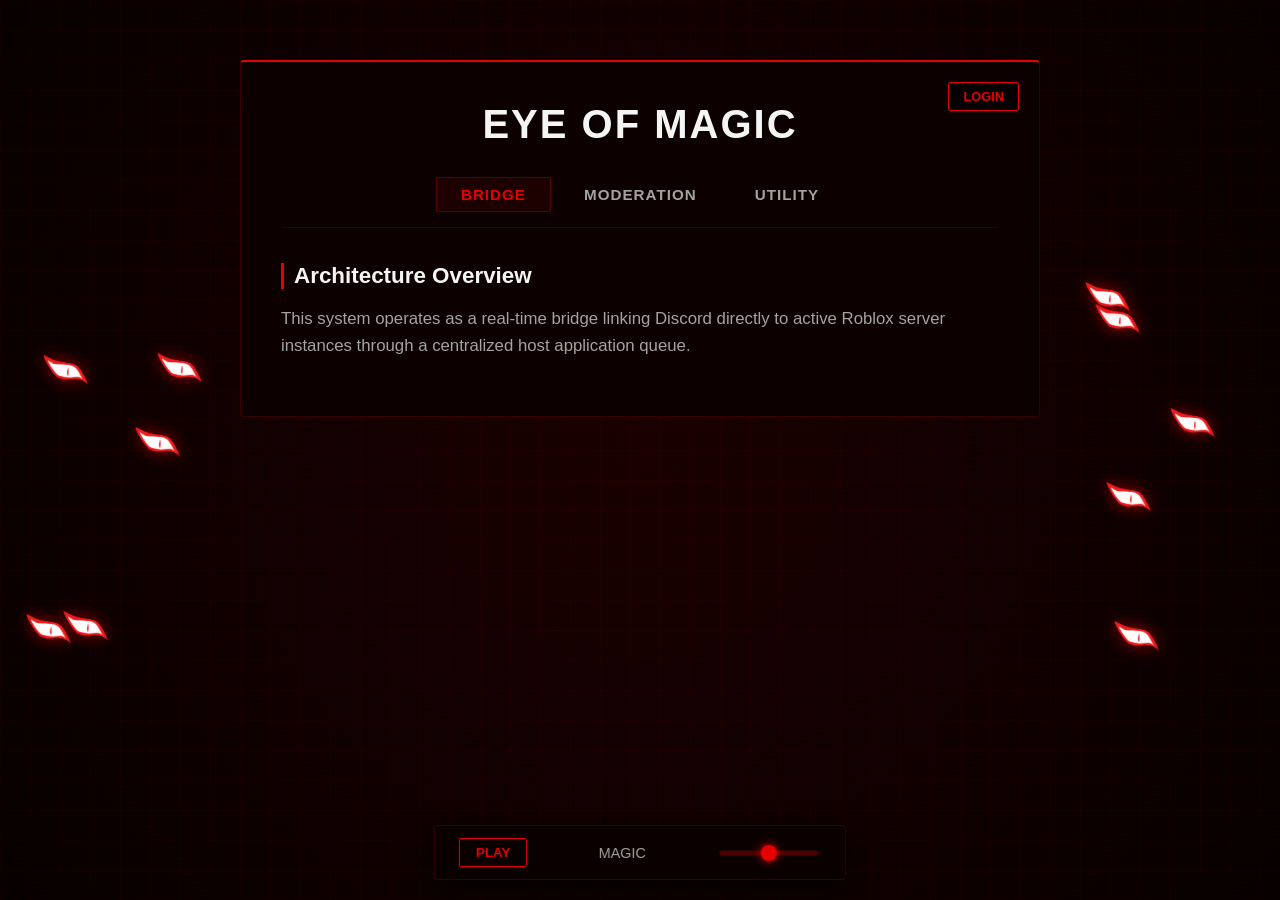
==== index.html @ ae8d73c9 "Update index.html" ====
<!DOCTYPE html>
<html lang="en">
<head>
<meta charset="UTF-8">
<meta name="viewport" content="width=device-width, initial-scale=1.0, maximum-scale=1.0, user-scalable=no">
<title>Eye of MAGIC Docs</title>
<style>
:root {
    --bg-dark: #070000;
    --bg-mid: #1a0000;
    --bg-light: #2d0000;
    --accent-main: #e60000;
    --accent-glow: rgba(230, 0, 0, 0.4);
    --text-main: #f5f5f5;
    --text-dim: #a3a3a3;
}

body {
    margin: 0;
    font-family: 'Segoe UI', Roboto, Helvetica, Arial, sans-serif;
    background: radial-gradient(circle at center, var(--bg-mid) 0%, var(--bg-dark) 100%);
    color: var(--text-main);
    display: flex;
    flex-direction: column;
    align-items: center;
    min-height: 100vh;
    padding: 60px 20px 150px 20px; 
    box-sizing: border-box;
    overflow-x: hidden;
    cursor: url('cursor.png'), auto;
}

body::before {
    content: '';
    position: fixed;
    top: 0; left: 0; width: 100vw; height: 100vh;
    background-image: linear-gradient(rgba(255, 0, 0, 0.03) 1px, transparent 1px),
                      linear-gradient(90deg, rgba(255, 0, 0, 0.03) 1px, transparent 1px);
    background-size: 30px 30px;
    z-index: -2;
    pointer-events: none;
}

@keyframes scanlines {
    0% { transform: translateY(-100%); }
    100% { transform: translateY(100%); }
}

body::after {
    content: '';
    position: fixed;
    top: 0; left: 0; width: 100vw; height: 100vh;
    background: linear-gradient(to bottom, transparent 50%, rgba(230, 0, 0, 0.02) 51%);
    background-size: 100% 4px;
    z-index: -1;
    pointer-events: none;
    animation: scanlines 10s linear infinite;
    opacity: 0.6;
}

#eye-container {
    position: fixed;
    top: 0; left: 0; width: 100vw; height: 100vh;
    z-index: -1; pointer-events: none;
}

.eye-img {
    position: absolute;
    width: 45px; height: auto;
    transform-origin: center center;
    filter: drop-shadow(0 0 8px rgba(230, 0, 0, 0.6));
    transition: filter 0.3s ease;
}

#visualizer {
    position: fixed;
    bottom: 0; left: 0;
    width: 100vw; height: 150px;
    z-index: 500; pointer-events: none;
    opacity: 0.75; display: block;
}

@keyframes floatAndPulse {
    0% { transform: translateY(0px); box-shadow: 0 20px 40px rgba(0, 0, 0, 0.8), 0 0 15px rgba(230, 0, 0, 0.1); }
    50% { transform: translateY(-8px); box-shadow: 0 25px 50px rgba(0, 0, 0, 0.9), 0 0 35px rgba(230, 0, 0, 0.3); }
    100% { transform: translateY(0px); box-shadow: 0 20px 40px rgba(0, 0, 0, 0.8), 0 0 15px rgba(230, 0, 0, 0.1); }
}

.wrapper {
    position: relative;
    background: rgba(12, 0, 0, 0.85);
    backdrop-filter: blur(12px);
    border: 1px solid rgba(230, 0, 0, 0.2);
    border-top: 2px solid var(--accent-main);
    padding: 40px;
    border-radius: 4px;
    max-width: 800px;
    width: 100%;
    box-sizing: border-box;
    animation: floatAndPulse 6s ease-in-out infinite;
    z-index: 10;
}

/* Discord Login Button */
#login-btn {
    position: absolute;
    top: 20px; right: 20px;
    background: rgba(0, 0, 0, 0.6);
    border: 1px solid var(--accent-main);
    color: var(--accent-main);
    padding: 6px 14px;
    font-size: 0.8em;
    font-weight: 700;
    text-transform: uppercase;
    cursor: url('hover.png'), pointer;
    border-radius: 2px;
    transition: all 0.2s ease;
    z-index: 50;
}
#login-btn:hover {
    background: var(--accent-main);
    color: #000;
}
#login-btn.logged-in:hover {
    background: #ff3333; /* Slightly lighter red to indicate logout */
    border-color: #ff3333;
    content: "Logout";
}

@keyframes textGlow {
    0% { text-shadow: 0 0 10px rgba(230,0,0,0.2); }
    50% { text-shadow: 0 0 25px rgba(230,0,0,0.6); }
    100% { text-shadow: 0 0 10px rgba(230,0,0,0.2); }
}

h1 {
    text-align: center; margin-top: 0; font-size: 2.5em;
    font-weight: 800; letter-spacing: 2px;
    color: var(--text-main); text-transform: uppercase;
    margin-bottom: 30px; animation: textGlow 3s infinite;
}

.tabs {
    display: flex; gap: 8px; justify-content: center;
    margin-bottom: 35px; border-bottom: 1px solid rgba(230, 0, 0, 0.2);
    padding-bottom: 15px; flex-wrap: wrap;
}

.tab-btn {
    background: transparent; border: 1px solid transparent;
    color: var(--text-dim); padding: 8px 24px;
    font-size: 0.95em; font-weight: 600;
    cursor: url('hover.png'), pointer; border-radius: 2px;
    transition: all 0.3s cubic-bezier(0.4, 0, 0.2, 1);
    text-transform: uppercase; letter-spacing: 1px;
}

.tab-btn:hover { color: var(--text-main); background: rgba(230, 0, 0, 0.05); }
.tab-btn.active { color: var(--accent-main); border: 1px solid rgba(230, 0, 0, 0.3); background: rgba(230, 0, 0, 0.08); }
#console-tab-btn { display: none; } /* Hidden by default until authenticated */

.content-pane { display: none; }
.content-pane.active { display: block; animation: paneFadeIn 0.3s ease; }

@keyframes paneFadeIn {
    from { opacity: 0; transform: translateY(10px); }
    to { opacity: 1; transform: translateY(0); }
}

h2 {
    font-size: 1.4em; font-weight: 600; color: var(--text-main);
    margin-top: 0; margin-bottom: 15px;
    border-left: 3px solid var(--accent-main); padding-left: 10px;
}

p, ul { line-height: 1.6; color: var(--text-dim); font-size: 1.05em; }

/* Rebuilt Command Animations */
@keyframes slideRight {
    from { opacity: 0; transform: translateX(-20px); }
    to { opacity: 1; transform: translateX(0); }
}

.cmd-block {
    background: rgba(0, 0, 0, 0.6);
    border: 1px solid rgba(255, 255, 255, 0.05);
    border-left: 2px solid var(--accent-main);
    padding: 14px 18px; border-radius: 2px;
    margin: 25px 0 10px 0;
    font-family: 'Consolas', 'Courier New', monospace;
    font-size: 1.05em; color: var(--text-main);
    box-shadow: inset 0 0 20px rgba(0,0,0,0.5);
    overflow-x: auto;
}

.content-pane.active .cmd-block {
    animation: slideRight 0.4s ease backwards; 
}
.content-pane.active .cmd-block:nth-of-type(1) { animation-delay: 0.05s; }
.content-pane.active .cmd-block:nth-of-type(2) { animation-delay: 0.15s; }
.content-pane.active .cmd-block:nth-of-type(3) { animation-delay: 0.25s; }
.content-pane.active .cmd-block:nth-of-type(4) { animation-delay: 0.35s; }
.content-pane.active .cmd-block:nth-of-type(5) { animation-delay: 0.45s; }
.content-pane.active .cmd-block:nth-of-type(6) { animation-delay: 0.55s; }

.player-bar {
    position: fixed; bottom: 20px; left: 50%;
    transform: translateX(-50%);
    background: rgba(10, 0, 0, 0.9); backdrop-filter: blur(10px);
    border: 1px solid rgba(230, 0, 0, 0.2);
    padding: 12px 24px; border-radius: 4px;
    display: flex; align-items: center; gap: 20px;
    box-shadow: 0 10px 30px rgba(0,0,0,0.8);
    z-index: 1000; width: max-content; max-width: 95%;
}

.player-btn {
    background: transparent; border: 1px solid var(--accent-main);
    color: var(--accent-main); padding: 6px 16px; border-radius: 2px;
    cursor: url('hover.png'), pointer; font-weight: 600;
    text-transform: uppercase; transition: all 0.2s;
}

.player-btn:hover { background: var(--accent-main); color: #000; }

.track-info { 
    font-size: 0.9em; color: var(--text-dim); min-width: 150px; 
    text-align: center; white-space: nowrap; overflow: hidden; text-overflow: ellipsis;
}

/* Rebuilt Slider Mechanics */
input[type=range] { 
    -webkit-appearance: none; width: 100px; background: transparent; cursor: url('hover.png'), pointer; 
}
input[type=range]:focus { outline: none; }
input[type=range]::-webkit-slider-runnable-track { 
    width: 100%; height: 6px; background: rgba(230, 0, 0, 0.3); border-radius: 3px; 
    border: 1px solid rgba(0,0,0,0.5);
}
input[type=range]::-webkit-slider-thumb { 
    height: 16px; width: 16px; background: var(--accent-main); 
    -webkit-appearance: none; margin-top: -6px; border-radius: 50%;
    box-shadow: 0 0 10px var(--accent-main);
}
input[type=range]::-moz-range-track {
    width: 100%; height: 6px; background: rgba(230, 0, 0, 0.3); border-radius: 3px;
}
input[type=range]::-moz-range-thumb {
    height: 16px; width: 16px; background: var(--accent-main);
    border: none; border-radius: 50%; box-shadow: 0 0 10px var(--accent-main);
}

.toast {
    position: fixed; top: 20px; right: -400px; background: rgba(15, 0, 0, 0.95);
    border: 1px solid var(--accent-main); color: var(--text-main);
    padding: 16px 24px; border-radius: 2px;
    box-shadow: 0 10px 25px rgba(0,0,0,0.8);
    transition: right 0.5s cubic-bezier(0.2, 0.8, 0.2, 1);
    z-index: 2000; border-left: 4px solid var(--accent-main);
}
.toast.show { right: 20px; }
#toast-title { font-weight: 700; text-transform: uppercase; font-size: 0.85em; color: var(--accent-main); }
.toast-sub { font-size: 0.9em; margin-top: 6px; color: var(--text-dim); }

@media (max-width: 768px) {
    body { padding: 30px 15px 160px 15px; }
    .wrapper { padding: 40px 15px 25px 15px; } 
    h1 { font-size: 2em; margin-top: 20px; }
    .tabs { gap: 4px; }
    .tab-btn { padding: 8px 12px; font-size: 0.85em; flex-grow: 1; text-align: center; }
    
    .player-bar {
        width: 95%; padding: 12px 15px; gap: 12px; justify-content: space-between;
    }
    .track-info { min-width: 0; flex-grow: 1; }
    input[type=range] { width: 70px; }
    
    .toast {
        right: auto; left: 50%; transform: translateX(-50%);
        top: -150px; width: 90%; max-width: 350px;
        transition: top 0.5s cubic-bezier(0.2, 0.8, 0.2, 1);
    }
    .toast.show { right: auto; top: 20px; }
}
</style>
</head>
<body>

<div id="eye-container"></div>
<canvas id="visualizer"></canvas>

<div class="toast" id="music-toast"><div id="toast-title"></div><div class="toast-sub" id="toast-desc"></div></div>

<div class="wrapper">
    <button id="login-btn" onclick="initiateDiscordLogin()">Login</button>
    
    <h1>Eye of MAGIC</h1>
    <div class="tabs">
        <button class="tab-btn active" onclick="switchTab('bridge')">Bridge</button>
        <button class="tab-btn" onclick="switchTab('moderation')">Moderation</button>
        <button class="tab-btn" onclick="switchTab('utility')">Utility</button>
        <button class="tab-btn" id="console-tab-btn" onclick="switchTab('console')">Console</button>
    </div>

    <div class="content-pane active" id="bridge">
        <h2>Architecture Overview</h2>
        <p>This system operates as a real-time bridge linking Discord directly to active Roblox server instances through a centralized host application queue.</p>
    </div>

    <div class="content-pane" id="moderation">
        <h2>Moderation Directives</h2>
        <div class="cmd-block">mg.ban &lt;username&gt; [reason]</div>
        <p>Issues a persistent universe ban.</p>
        <div class="cmd-block">mg.kick &lt;username&gt; [reason]</div>
        <p>Forcefully terminates the user's connection.</p>
        <div class="cmd-block">mg.unban &lt;username&gt;</div>
        <p>Purges the target user from the global blacklist.</p>
        <div class="cmd-block">mg.flag &lt;username&gt; [reason]</div>
        <p>Applies an administrative warning tag.</p>
    </div>

    <div class="content-pane" id="utility">
        <h2>System Utilities</h2>
        <div class="cmd-block">mg.clear [amount]</div>
        <p>Purges channel message logs using automated recreation.</p>
        <div class="cmd-block">mg.help</div>
        <p>Retrieves the localized command reference index.</p>
    </div>

    <div class="content-pane" id="console">
        <h2>Host Terminal Directives</h2>
        <p>These commands are strictly for the local host terminal.</p>
        <div class="cmd-block">stop</div>
        <p>Initiates a safe shutdown sequence.</p>
        <div class="cmd-block">st</div>
        <p>Outputs the valid presence status codes.</p>
        <div class="cmd-block">status &lt;type&gt; &lt;message&gt;</div>
        <p>Modifies the rich presence activity string.</p>
    </div>
</div>

<div class="player-bar">
    <button class="player-btn" id="play-btn" onclick="toggleMusic()">Play</button>
    <div class="track-info" id="track-display">MAGIC</div>
    <input type="range" id="vol-slider" min="0" max="1" step="0.01" value="0.5">
</div>

<audio id="bg-audio" loop></audio>

<script>
// --- CORE CONFIGURATION ---
const track = { source: "audio/MAGIC.mp3", title: "MAGIC", credit: "Written and sang by Ado" };

// Replace this with your actual Application Client ID from the Discord Developer Portal
const DISCORD_CLIENT_ID = "1520223263501062195"; 


// --- GLOBAL VARIABLES ---
const audioEl = document.getElementById("bg-audio");
const playBtn = document.getElementById("play-btn");
const toastEl = document.getElementById("music-toast");
const toastTitle = document.getElementById("toast-title");
const toastDesc = document.getElementById("toast-desc");
const volSlider = document.getElementById("vol-slider");

let hasStarted = false;
let isStarting = false;
let targetVolume = 0.5;
let fadeInterval = null;
audioEl.src = track.source;
audioEl.volume = 0; 


// --- DISCORD OAUTH2 & PERSISTENCE LOGIC ---
function initiateDiscordLogin() {
    if (DISCORD_CLIENT_ID === "YOUR_CLIENT_ID_HERE") {
        showToast("Setup Required");
        toastDesc.textContent = "You must enter your Client ID in the script first.";
        return;
    }
    const currentUrl = window.location.href.split('#')[0];
    const authUrl = `https://discord.com/oauth2/authorize?client_id=${DISCORD_CLIENT_ID}&response_type=token&redirect_uri=${encodeURIComponent(currentUrl)}&scope=identify`;
    window.location.href = authUrl;
}

function logoutDiscord() {
    localStorage.removeItem('discord_access_token');
    window.location.reload();
}

function verifyDiscordLogin() {
    const fragment = new URLSearchParams(window.location.hash.slice(1));
    let accessToken = fragment.get('access_token');
    
    if (accessToken) {
        // Save the new token into browser memory and clean the URL
        localStorage.setItem('discord_access_token', accessToken);
        window.history.replaceState({}, document.title, window.location.pathname);
    } else {
        // Try to pull a saved token from previous sessions
        accessToken = localStorage.getItem('discord_access_token');
    }
    
    if (accessToken) {
        fetch('https://discord.com/api/users/@me', {
            headers: { Authorization: `Bearer ${accessToken}` }
        })
        .then(res => {
            if (!res.ok) throw new Error("Token expired");
            return res.json();
        })
        .then(user => {
            const loginBtn = document.getElementById('login-btn');
            loginBtn.textContent = `User: ${user.username}`;
            loginBtn.classList.add('logged-in');
            
            // Re-assign the button click to log the user out instead
            loginBtn.onclick = logoutDiscord; 
            
            // SECURITY CHECK: 
            if (user.id === '1328528571039223860') {
                document.getElementById('console-tab-btn').style.display = 'inline-block';
                showToast("Authentication Success");
                toastDesc.textContent = "Host privileges granted. Console unlocked.";
            } else {
                showToast("Access Denied");
                toastDesc.textContent = "You do not have host privileges.";
            }
        }).catch(err => {
            console.error("Authentication failed:", err);
            localStorage.removeItem('discord_access_token'); // Clear the dead token
        });
    }
}
window.addEventListener('load', verifyDiscordLogin);


// --- AUDIO VISUALIZER LOGIC ---
let audioCtx = null;
let analyser = null;
let sourceNode = null;
const canvas = document.getElementById('visualizer');
const canvasCtx = canvas.getContext('2d');

function resizeCanvas() {
    canvas.width = window.innerWidth;
    canvas.height = 150;
}
window.addEventListener('resize', resizeCanvas);
resizeCanvas(); 

function initVisualizer() {
    if (audioCtx) return; 
    audioCtx = new (window.AudioContext || window.webkitAudioContext)();
    analyser = audioCtx.createAnalyser();
    
    sourceNode = audioCtx.createMediaElementSource(audioEl);
    sourceNode.connect(analyser);
    analyser.connect(audioCtx.destination);
    
    analyser.fftSize = 256;
    const bufferLength = analyser.frequencyBinCount;
    const dataArray = new Uint8Array(bufferLength);

    function draw() {
        requestAnimationFrame(draw);
        analyser.getByteFrequencyData(dataArray);
        canvasCtx.clearRect(0, 0, canvas.width, canvas.height);

        const barWidth = (canvas.width / bufferLength);
        let barHeight;
        let x = 0;

        for (let i = 0; i < bufferLength; i++) {
            barHeight = dataArray[i] * 0.6;
            canvasCtx.fillStyle = `rgba(230, 0, 0, ${(barHeight / 100)})`;
            canvasCtx.fillRect(x, canvas.height - barHeight, barWidth - 1, barHeight);
            x += barWidth;
        }
    }
    draw();
}


// --- FADE MECHANICS & AUDIO CONTROLS ---
function fadeAudio(targetVol, duration) {
    return new Promise(resolve => {
        clearInterval(fadeInterval);
        const startVol = audioEl.volume;
        const change = targetVol - startVol;
        const steps = 30; 
        const stepTime = duration / steps;
        let currentStep = 0;

        if (change === 0) return resolve();

        fadeInterval = setInterval(() => {
            currentStep++;
            let newVol = startVol + (change * (currentStep / steps));
            if(newVol > 1) newVol = 1;
            if(newVol < 0) newVol = 0;
            audioEl.volume = newVol;

            if (currentStep >= steps) {
                clearInterval(fadeInterval);
                audioEl.volume = targetVol;
                resolve();
            }
        }, stepTime);
    });
}

function showToast(status) {
    toastTitle.textContent = status;
    toastDesc.textContent = track.title + " - " + track.credit;
    toastEl.classList.add("show");
    setTimeout(() => toastEl.classList.remove("show"), 4500);
}

function startMusic() {
    if (hasStarted || isStarting) return;
    isStarting = true;
    
    initVisualizer(); 
    
    if (audioCtx && audioCtx.state === 'suspended') {
        audioCtx.resume();
    }
    
    audioEl.volume = 0; // Ensure it starts silent for a clean fade in
    audioEl.play().then(() => {
        hasStarted = true;
        isStarting = false;
        playBtn.textContent = "Pause";
        fadeAudio(targetVolume, 1000); 
        showToast("Audio Target Acquired");
    }).catch(err => {
        console.warn("Autoplay still blocked by browser:", err);
        isStarting = false;
    });
}

// Global interaction listeners to bypass autoplay blocks
['click', 'keydown', 'scroll', 'mousemove', 'touchstart'].forEach(evt => document.addEventListener(evt, startMusic, { once: true }));

function toggleMusic() {
    if (!hasStarted) {
        startMusic();
        return;
    }
    if (audioEl.paused) {
        audioEl.play();
        playBtn.textContent = "Pause";
        fadeAudio(targetVolume, 500); 
        showToast("Audio Playback Resumed");
    } else {
        playBtn.textContent = "Play";
        fadeAudio(0, 500).then(() => {
            audioEl.pause();
            showToast("Audio Playback Paused");
        });
    }
}

volSlider.addEventListener('input', (e) => {
    targetVolume = parseFloat(e.target.value);
    if (!audioEl.paused && hasStarted) {
        audioEl.volume = targetVolume;
    }
});


// --- DYNAMIC EYE LOGIC ---
const eyeContainer = document.getElementById('eye-container');
const eyesPerSide = 5;
const eyes = [];

function spawnEyes() {
    eyeContainer.innerHTML = '';
    eyes.length = 0;
    const screenWidth = window.innerWidth;
    const screenHeight = window.innerHeight;
    
    if (screenWidth < 900) {
        for (let i = 0; i < 6; i++) {
            createEye(Math.random() * (screenWidth - 50), screenHeight);
        }
    } else {
        const wrapperWidth = 840; 
        let leftZoneMax = (screenWidth / 2) - (wrapperWidth / 2) - 60;
        if (leftZoneMax < 40) leftZoneMax = 40; 
        let rightZoneMin = (screenWidth / 2) + (wrapperWidth / 2) + 20;
        if (rightZoneMin > screenWidth - 60) rightZoneMin = screenWidth - 60;

        for (let i = 0; i < eyesPerSide; i++) {
            createEye(20 + Math.random() * (leftZoneMax - 20), screenHeight);
        }
        for (let i = 0; i < eyesPerSide; i++) {
            createEye(rightZoneMin + Math.random() * ((screenWidth - 60) - rightZoneMin), screenHeight);
        }
    }
}

function createEye(xPos, screenHeight) {
    const eye = document.createElement('img');
    eye.src = 'eye.png';
    eye.className = 'eye-img';
    const yPos = 40 + Math.random() * (screenHeight - 100);
    eye.style.left = `${xPos}px`;
    eye.style.top = `${yPos}px`;
    eyeContainer.appendChild(eye);
    eyes.push(eye);
}

spawnEyes();
window.addEventListener('resize', spawnEyes);

document.addEventListener('mousemove', (e) => updateEyeRotation(e.clientX, e.clientY));
document.addEventListener('touchmove', (e) => updateEyeRotation(e.touches[0].clientX, e.touches[0].clientY), { passive: true });

function updateEyeRotation(targetX, targetY) {
    eyes.forEach(eye => {
        const rect = eye.getBoundingClientRect();
        const eyeCenterX = rect.left + (rect.width / 2);
        const eyeCenterY = rect.top + (rect.height / 2);
        const rad = Math.atan2(targetY - eyeCenterY, targetX - eyeCenterX);
        const deg = rad * (180 / Math.PI);
        eye.style.transform = `rotate(${deg}deg)`;
    });
}

function switchTab(tabId) {
    document.querySelectorAll(".tab-btn").forEach(b => b.classList.remove("active"));
    document.querySelectorAll(".content-pane").forEach(p => p.classList.remove("active"));
    event.target.classList.add("active");
    document.getElementById(tabId).classList.add("active");
}
</script>
</body>
</html>
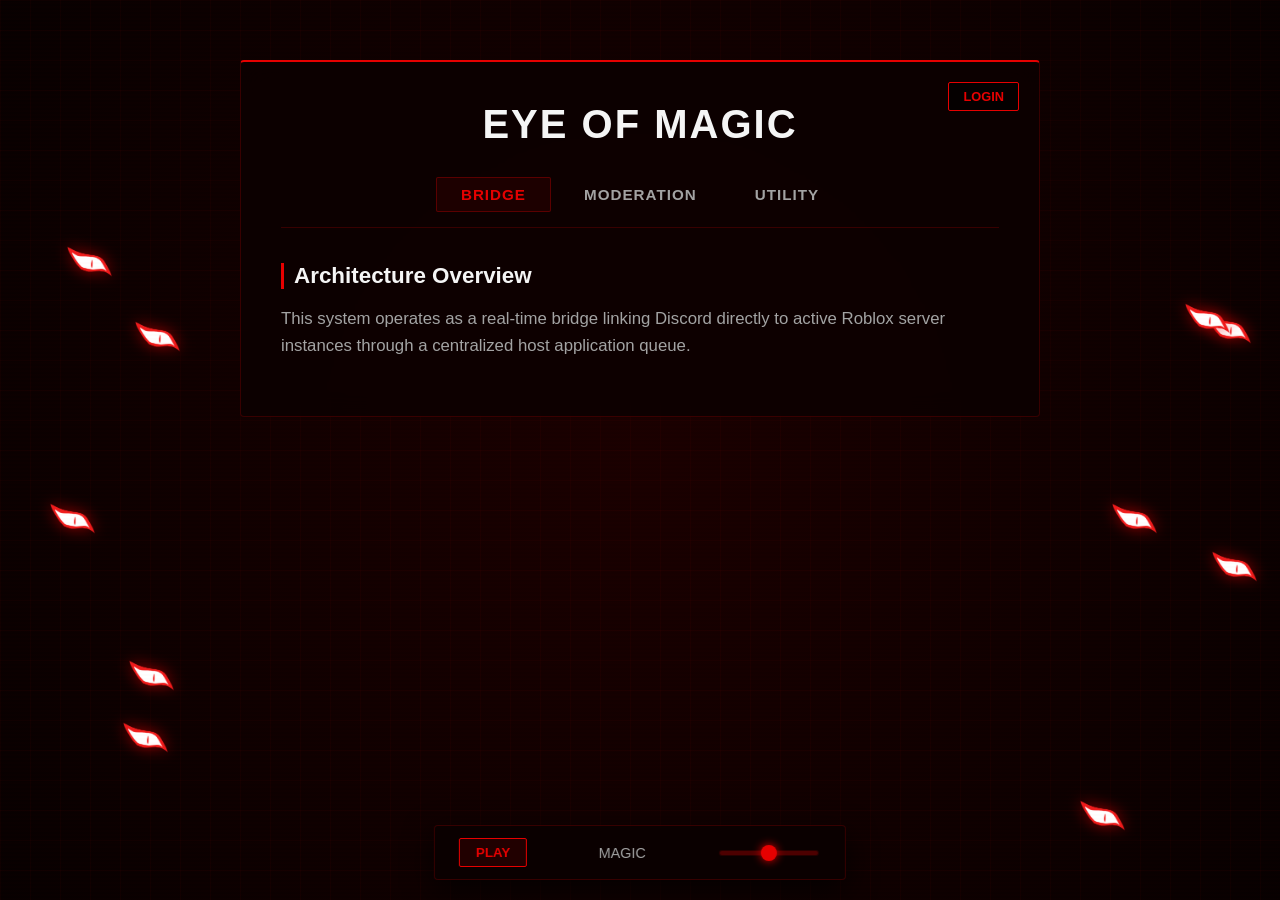
==== commit 0ae1185d: "Update index.html" ====
--- a/index.html
+++ b/index.html
@@ -101,7 +101,6 @@
     z-index: 10;
 }
 
-/* Discord Login Button */
 #login-btn {
     position: absolute;
     top: 20px; right: 20px;
@@ -117,12 +116,9 @@
     transition: all 0.2s ease;
     z-index: 50;
 }
-#login-btn:hover {
-    background: var(--accent-main);
-    color: #000;
-}
+#login-btn:hover { background: var(--accent-main); color: #000; }
 #login-btn.logged-in:hover {
-    background: #ff3333; /* Slightly lighter red to indicate logout */
+    background: #ff3333; 
     border-color: #ff3333;
     content: "Logout";
 }
@@ -157,7 +153,7 @@
 
 .tab-btn:hover { color: var(--text-main); background: rgba(230, 0, 0, 0.05); }
 .tab-btn.active { color: var(--accent-main); border: 1px solid rgba(230, 0, 0, 0.3); background: rgba(230, 0, 0, 0.08); }
-#console-tab-btn { display: none; } /* Hidden by default until authenticated */
+#console-tab-btn { display: none; } 
 
 .content-pane { display: none; }
 .content-pane.active { display: block; animation: paneFadeIn 0.3s ease; }
@@ -175,7 +171,6 @@
 
 p, ul { line-height: 1.6; color: var(--text-dim); font-size: 1.05em; }
 
-/* Rebuilt Command Animations */
 @keyframes slideRight {
     from { opacity: 0; transform: translateX(-20px); }
     to { opacity: 1; transform: translateX(0); }
@@ -193,9 +188,7 @@
     overflow-x: auto;
 }
 
-.content-pane.active .cmd-block {
-    animation: slideRight 0.4s ease backwards; 
-}
+.content-pane.active .cmd-block { animation: slideRight 0.4s ease backwards; }
 .content-pane.active .cmd-block:nth-of-type(1) { animation-delay: 0.05s; }
 .content-pane.active .cmd-block:nth-of-type(2) { animation-delay: 0.15s; }
 .content-pane.active .cmd-block:nth-of-type(3) { animation-delay: 0.25s; }
@@ -214,6 +207,12 @@
     z-index: 1000; width: max-content; max-width: 95%;
 }
 
+@keyframes pulseBtn {
+    0% { box-shadow: 0 0 0 0 rgba(230, 0, 0, 0.4); }
+    70% { box-shadow: 0 0 0 10px rgba(230, 0, 0, 0); }
+    100% { box-shadow: 0 0 0 0 rgba(230, 0, 0, 0); }
+}
+
 .player-btn {
     background: transparent; border: 1px solid var(--accent-main);
     color: var(--accent-main); padding: 6px 16px; border-radius: 2px;
@@ -221,6 +220,11 @@
     text-transform: uppercase; transition: all 0.2s;
 }
 
+.player-btn.needs-click {
+    animation: pulseBtn 2s infinite;
+    background: rgba(230, 0, 0, 0.1);
+}
+
 .player-btn:hover { background: var(--accent-main); color: #000; }
 
 .track-info { 
@@ -228,27 +232,10 @@
     text-align: center; white-space: nowrap; overflow: hidden; text-overflow: ellipsis;
 }
 
-/* Rebuilt Slider Mechanics */
-input[type=range] { 
-    -webkit-appearance: none; width: 100px; background: transparent; cursor: url('hover.png'), pointer; 
-}
+input[type=range] { -webkit-appearance: none; width: 100px; background: transparent; cursor: url('hover.png'), pointer; }
 input[type=range]:focus { outline: none; }
-input[type=range]::-webkit-slider-runnable-track { 
-    width: 100%; height: 6px; background: rgba(230, 0, 0, 0.3); border-radius: 3px; 
-    border: 1px solid rgba(0,0,0,0.5);
-}
-input[type=range]::-webkit-slider-thumb { 
-    height: 16px; width: 16px; background: var(--accent-main); 
-    -webkit-appearance: none; margin-top: -6px; border-radius: 50%;
-    box-shadow: 0 0 10px var(--accent-main);
-}
-input[type=range]::-moz-range-track {
-    width: 100%; height: 6px; background: rgba(230, 0, 0, 0.3); border-radius: 3px;
-}
-input[type=range]::-moz-range-thumb {
-    height: 16px; width: 16px; background: var(--accent-main);
-    border: none; border-radius: 50%; box-shadow: 0 0 10px var(--accent-main);
-}
+input[type=range]::-webkit-slider-runnable-track { width: 100%; height: 6px; background: rgba(230, 0, 0, 0.3); border-radius: 3px; border: 1px solid rgba(0,0,0,0.5); }
+input[type=range]::-webkit-slider-thumb { height: 16px; width: 16px; background: var(--accent-main); -webkit-appearance: none; margin-top: -6px; border-radius: 50%; box-shadow: 0 0 10px var(--accent-main); }
 
 .toast {
     position: fixed; top: 20px; right: -400px; background: rgba(15, 0, 0, 0.95);
@@ -269,9 +256,7 @@
     .tabs { gap: 4px; }
     .tab-btn { padding: 8px 12px; font-size: 0.85em; flex-grow: 1; text-align: center; }
     
-    .player-bar {
-        width: 95%; padding: 12px 15px; gap: 12px; justify-content: space-between;
-    }
+    .player-bar { width: 95%; padding: 12px 15px; gap: 12px; justify-content: space-between; }
     .track-info { min-width: 0; flex-grow: 1; }
     input[type=range] { width: 70px; }
     
@@ -340,7 +325,7 @@
 </div>
 
 <div class="player-bar">
-    <button class="player-btn" id="play-btn" onclick="toggleMusic()">Play</button>
+    <button class="player-btn needs-click" id="play-btn" onclick="toggleMusic()">Play</button>
     <div class="track-info" id="track-display">MAGIC</div>
     <input type="range" id="vol-slider" min="0" max="1" step="0.01" value="0.5">
 </div>
@@ -350,10 +335,7 @@
 <script>
 // --- CORE CONFIGURATION ---
 const track = { source: "audio/MAGIC.mp3", title: "MAGIC", credit: "Written and sang by Ado" };
-
-// Replace this with your actual Application Client ID from the Discord Developer Portal
 const DISCORD_CLIENT_ID = "1520223263501062195"; 
-
 
 // --- GLOBAL VARIABLES ---
 const audioEl = document.getElementById("bg-audio");
@@ -370,8 +352,7 @@
 audioEl.src = track.source;
 audioEl.volume = 0; 
 
-
-// --- DISCORD OAUTH2 & PERSISTENCE LOGIC ---
+// --- DISCORD OAUTH2 LOGIC ---
 function initiateDiscordLogin() {
     if (DISCORD_CLIENT_ID === "YOUR_CLIENT_ID_HERE") {
         showToast("Setup Required");
@@ -393,11 +374,9 @@
     let accessToken = fragment.get('access_token');
     
     if (accessToken) {
-        // Save the new token into browser memory and clean the URL
         localStorage.setItem('discord_access_token', accessToken);
         window.history.replaceState({}, document.title, window.location.pathname);
     } else {
-        // Try to pull a saved token from previous sessions
         accessToken = localStorage.getItem('discord_access_token');
     }
     
@@ -413,27 +392,18 @@
             const loginBtn = document.getElementById('login-btn');
             loginBtn.textContent = `User: ${user.username}`;
             loginBtn.classList.add('logged-in');
-            
-            // Re-assign the button click to log the user out instead
             loginBtn.onclick = logoutDiscord; 
             
-            // SECURITY CHECK: 
             if (user.id === '1328528571039223860') {
                 document.getElementById('console-tab-btn').style.display = 'inline-block';
-                showToast("Authentication Success");
-                toastDesc.textContent = "Host privileges granted. Console unlocked.";
-            } else {
-                showToast("Access Denied");
-                toastDesc.textContent = "You do not have host privileges.";
             }
         }).catch(err => {
-            console.error("Authentication failed:", err);
-            localStorage.removeItem('discord_access_token'); // Clear the dead token
+            console.error("Auth failed:", err);
+            localStorage.removeItem('discord_access_token');
         });
     }
 }
 window.addEventListener('load', verifyDiscordLogin);
-
 
 // --- AUDIO VISUALIZER LOGIC ---
 let audioCtx = null;
@@ -466,7 +436,6 @@
         requestAnimationFrame(draw);
         analyser.getByteFrequencyData(dataArray);
         canvasCtx.clearRect(0, 0, canvas.width, canvas.height);
-
         const barWidth = (canvas.width / bufferLength);
         let barHeight;
         let x = 0;
@@ -481,8 +450,7 @@
     draw();
 }
 
-
-// --- FADE MECHANICS & AUDIO CONTROLS ---
+// --- FADE MECHANICS & BULLETPROOF AUDIO LOGIC ---
 function fadeAudio(targetVol, duration) {
     return new Promise(resolve => {
         clearInterval(fadeInterval);
@@ -517,40 +485,55 @@
     setTimeout(() => toastEl.classList.remove("show"), 4500);
 }
 
-function startMusic() {
+// Only True Gestures allowed by browsers to unlock AudioContext
+const validGestures = ['click', 'keydown', 'touchstart'];
+
+function startMusicEngine() {
     if (hasStarted || isStarting) return;
     isStarting = true;
     
     initVisualizer(); 
     
+    // Resume context if suspended
     if (audioCtx && audioCtx.state === 'suspended') {
         audioCtx.resume();
     }
     
-    audioEl.volume = 0; // Ensure it starts silent for a clean fade in
-    audioEl.play().then(() => {
-        hasStarted = true;
-        isStarting = false;
-        playBtn.textContent = "Pause";
-        fadeAudio(targetVolume, 1000); 
-        showToast("Audio Target Acquired");
-    }).catch(err => {
-        console.warn("Autoplay still blocked by browser:", err);
-        isStarting = false;
-    });
-}
-
-// Global interaction listeners to bypass autoplay blocks
-['click', 'keydown', 'scroll', 'mousemove', 'touchstart'].forEach(evt => document.addEventListener(evt, startMusic, { once: true }));
+    audioEl.volume = 0;
+    const playPromise = audioEl.play();
+
+    if (playPromise !== undefined) {
+        playPromise.then(() => {
+            // Success! The browser allowed it.
+            hasStarted = true;
+            isStarting = false;
+            playBtn.textContent = "Pause";
+            playBtn.classList.remove("needs-click");
+            fadeAudio(targetVolume, 1000); 
+            showToast("Audio Target Acquired");
+            
+            // Clean up the listeners so they don't fire again
+            validGestures.forEach(evt => document.removeEventListener(evt, startMusicEngine));
+        }).catch(err => {
+            // Blocked by browser. Wait for the user to try again.
+            console.warn("Autoplay blocked. Awaiting direct user click.");
+            isStarting = false;
+        });
+    }
+}
+
+// Add the listeners WITHOUT removing them automatically, so if the browser blocks it, they stay active until a real click happens.
+validGestures.forEach(evt => document.addEventListener(evt, startMusicEngine));
 
 function toggleMusic() {
     if (!hasStarted) {
-        startMusic();
+        startMusicEngine();
         return;
     }
     if (audioEl.paused) {
         audioEl.play();
         playBtn.textContent = "Pause";
+        playBtn.classList.remove("needs-click");
         fadeAudio(targetVolume, 500); 
         showToast("Audio Playback Resumed");
     } else {
@@ -568,7 +551,6 @@
         audioEl.volume = targetVolume;
     }
 });
-
 
 // --- DYNAMIC EYE LOGIC ---
 const eyeContainer = document.getElementById('eye-container');
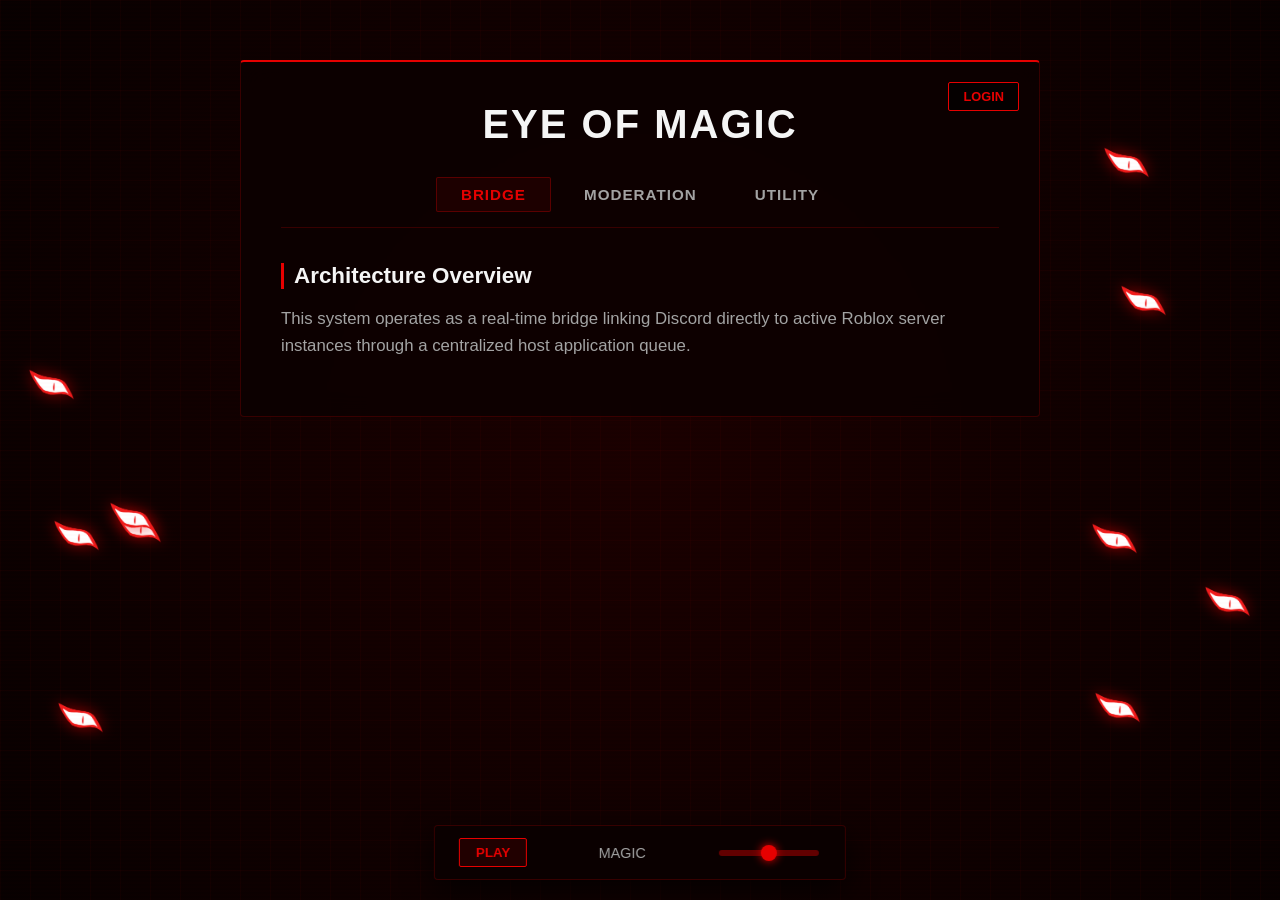
==== commit a63389f7: "Update index.html" ====
--- a/index.html
+++ b/index.html
@@ -232,10 +232,47 @@
     text-align: center; white-space: nowrap; overflow: hidden; text-overflow: ellipsis;
 }
 
-input[type=range] { -webkit-appearance: none; width: 100px; background: transparent; cursor: url('hover.png'), pointer; }
+/* Completely Rebuilt Slider UI */
+input[type=range] { 
+    -webkit-appearance: none; 
+    width: 100px; 
+    background: transparent; 
+    cursor: url('hover.png'), pointer; 
+}
 input[type=range]:focus { outline: none; }
-input[type=range]::-webkit-slider-runnable-track { width: 100%; height: 6px; background: rgba(230, 0, 0, 0.3); border-radius: 3px; border: 1px solid rgba(0,0,0,0.5); }
-input[type=range]::-webkit-slider-thumb { height: 16px; width: 16px; background: var(--accent-main); -webkit-appearance: none; margin-top: -6px; border-radius: 50%; box-shadow: 0 0 10px var(--accent-main); }
+
+/* Webkit (Chrome, Safari, Edge) */
+input[type=range]::-webkit-slider-runnable-track { 
+    width: 100%; 
+    height: 6px; 
+    background: rgba(230, 0, 0, 0.4); 
+    border-radius: 3px; 
+}
+input[type=range]::-webkit-slider-thumb { 
+    height: 16px; 
+    width: 16px; 
+    background: var(--accent-main); 
+    -webkit-appearance: none; 
+    margin-top: -5px; /* Centers thumb over a 6px track */
+    border-radius: 50%; 
+    box-shadow: 0 0 10px var(--accent-main); 
+}
+
+/* Firefox */
+input[type=range]::-moz-range-track {
+    width: 100%; 
+    height: 6px; 
+    background: rgba(230, 0, 0, 0.4); 
+    border-radius: 3px;
+}
+input[type=range]::-moz-range-thumb {
+    height: 16px; 
+    width: 16px; 
+    background: var(--accent-main);
+    border: none; 
+    border-radius: 50%; 
+    box-shadow: 0 0 10px var(--accent-main);
+}
 
 .toast {
     position: fixed; top: 20px; right: -400px; background: rgba(15, 0, 0, 0.95);
@@ -335,7 +372,7 @@
 <script>
 // --- CORE CONFIGURATION ---
 const track = { source: "audio/MAGIC.mp3", title: "MAGIC", credit: "Written and sang by Ado" };
-const DISCORD_CLIENT_ID = "1520223263501062195"; 
+const DISCORD_CLIENT_ID = "1520223263501062195"; // Integrated Client ID
 
 // --- GLOBAL VARIABLES ---
 const audioEl = document.getElementById("bg-audio");
@@ -347,18 +384,13 @@
 
 let hasStarted = false;
 let isStarting = false;
-let targetVolume = 0.5;
+let targetVolume = parseFloat(volSlider.value);
 let fadeInterval = null;
 audioEl.src = track.source;
 audioEl.volume = 0; 
 
 // --- DISCORD OAUTH2 LOGIC ---
 function initiateDiscordLogin() {
-    if (DISCORD_CLIENT_ID === "YOUR_CLIENT_ID_HERE") {
-        showToast("Setup Required");
-        toastDesc.textContent = "You must enter your Client ID in the script first.";
-        return;
-    }
     const currentUrl = window.location.href.split('#')[0];
     const authUrl = `https://discord.com/oauth2/authorize?client_id=${DISCORD_CLIENT_ID}&response_type=token&redirect_uri=${encodeURIComponent(currentUrl)}&scope=identify`;
     window.location.href = authUrl;
@@ -394,6 +426,7 @@
             loginBtn.classList.add('logged-in');
             loginBtn.onclick = logoutDiscord; 
             
+            // Validating host privileges via specific User ID
             if (user.id === '1328528571039223860') {
                 document.getElementById('console-tab-btn').style.display = 'inline-block';
             }
@@ -485,7 +518,6 @@
     setTimeout(() => toastEl.classList.remove("show"), 4500);
 }
 
-// Only True Gestures allowed by browsers to unlock AudioContext
 const validGestures = ['click', 'keydown', 'touchstart'];
 
 function startMusicEngine() {
@@ -494,7 +526,6 @@
     
     initVisualizer(); 
     
-    // Resume context if suspended
     if (audioCtx && audioCtx.state === 'suspended') {
         audioCtx.resume();
     }
@@ -504,7 +535,6 @@
 
     if (playPromise !== undefined) {
         playPromise.then(() => {
-            // Success! The browser allowed it.
             hasStarted = true;
             isStarting = false;
             playBtn.textContent = "Pause";
@@ -512,17 +542,14 @@
             fadeAudio(targetVolume, 1000); 
             showToast("Audio Target Acquired");
             
-            // Clean up the listeners so they don't fire again
             validGestures.forEach(evt => document.removeEventListener(evt, startMusicEngine));
         }).catch(err => {
-            // Blocked by browser. Wait for the user to try again.
             console.warn("Autoplay blocked. Awaiting direct user click.");
             isStarting = false;
         });
     }
 }
 
-// Add the listeners WITHOUT removing them automatically, so if the browser blocks it, they stay active until a real click happens.
 validGestures.forEach(evt => document.addEventListener(evt, startMusicEngine));
 
 function toggleMusic() {
@@ -545,9 +572,13 @@
     }
 }
 
+// Volume Slider Override
 volSlider.addEventListener('input', (e) => {
     targetVolume = parseFloat(e.target.value);
-    if (!audioEl.paused && hasStarted) {
+    
+    // If the slider is moved, instantly stop any automated fading and apply volume
+    if (hasStarted) {
+        clearInterval(fadeInterval);
         audioEl.volume = targetVolume;
     }
 });
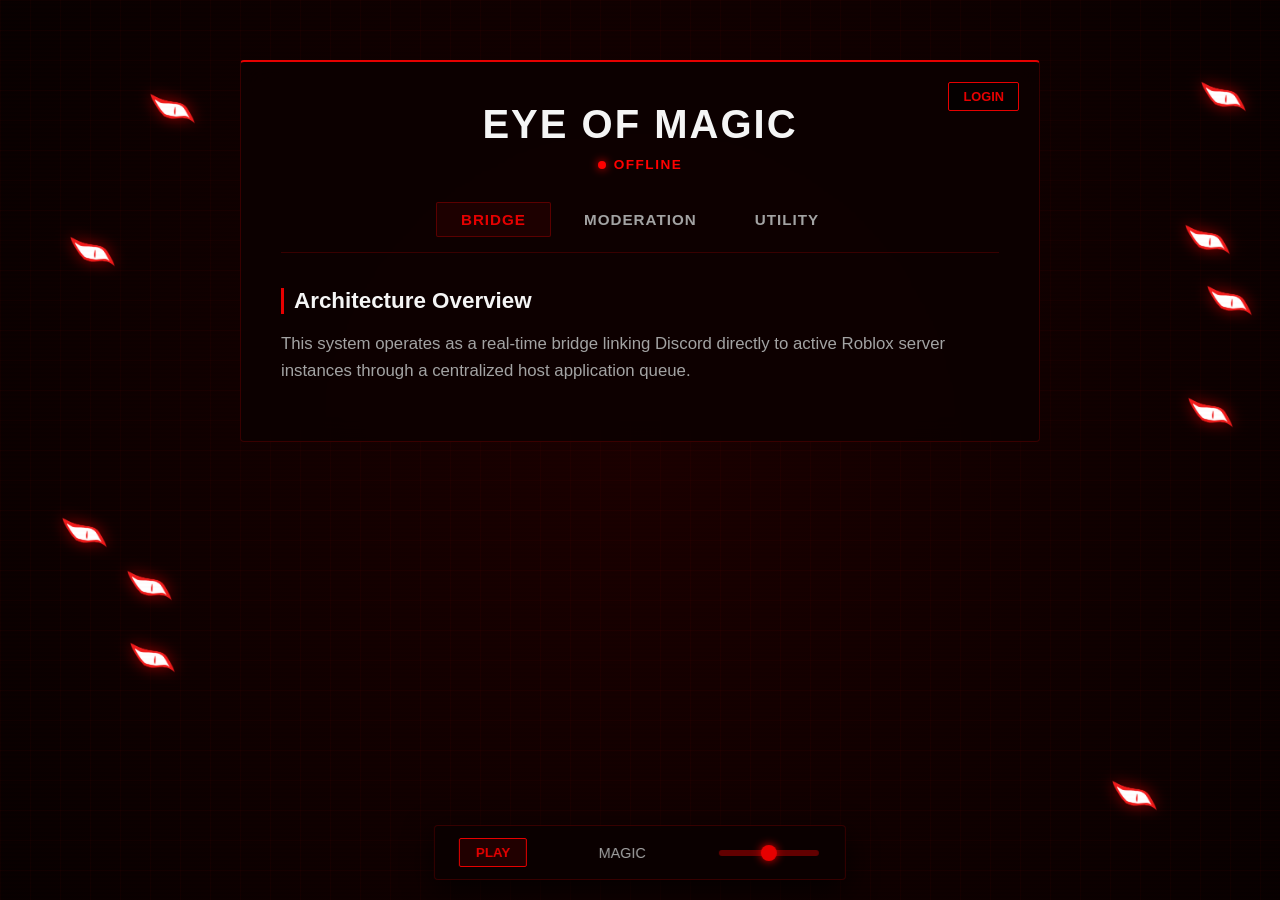
==== commit 5b483261: "Update index.html Added bot status thingy" ====
--- a/index.html
+++ b/index.html
@@ -133,8 +133,34 @@
     text-align: center; margin-top: 0; font-size: 2.5em;
     font-weight: 800; letter-spacing: 2px;
     color: var(--text-main); text-transform: uppercase;
-    margin-bottom: 30px; animation: textGlow 3s infinite;
-}
+    margin-bottom: 10px; animation: textGlow 3s infinite;
+}
+
+#status-container {
+    display: flex;
+    align-items: center;
+    justify-content: center;
+    gap: 8px;
+    margin-bottom: 30px;
+    font-size: 0.85em;
+    font-weight: 700;
+    text-transform: uppercase;
+    letter-spacing: 1.5px;
+}
+#status-dot {
+    width: 8px;
+    height: 8px;
+    border-radius: 50%;
+    background: #a3a3a3;
+    box-shadow: 0 0 8px #a3a3a3;
+    transition: all 0.3s ease;
+}
+#status-dot.online { background: #00ff00; box-shadow: 0 0 10px #00ff00; }
+#status-dot.offline { background: #ff0000; box-shadow: 0 0 10px #ff0000; }
+#status-dot.maintenance { background: #ffaa00; box-shadow: 0 0 10px #ffaa00; }
+#status-text.online { color: #00ff00; }
+#status-text.offline { color: #ff0000; }
+#status-text.maintenance { color: #ffaa00; }
 
 .tabs {
     display: flex; gap: 8px; justify-content: center;
@@ -232,7 +258,6 @@
     text-align: center; white-space: nowrap; overflow: hidden; text-overflow: ellipsis;
 }
 
-/* Completely Rebuilt Slider UI */
 input[type=range] { 
     -webkit-appearance: none; 
     width: 100px; 
@@ -241,7 +266,6 @@
 }
 input[type=range]:focus { outline: none; }
 
-/* Webkit (Chrome, Safari, Edge) */
 input[type=range]::-webkit-slider-runnable-track { 
     width: 100%; 
     height: 6px; 
@@ -253,12 +277,11 @@
     width: 16px; 
     background: var(--accent-main); 
     -webkit-appearance: none; 
-    margin-top: -5px; /* Centers thumb over a 6px track */
+    margin-top: -5px; 
     border-radius: 50%; 
     box-shadow: 0 0 10px var(--accent-main); 
 }
 
-/* Firefox */
 input[type=range]::-moz-range-track {
     width: 100%; 
     height: 6px; 
@@ -317,6 +340,11 @@
     <button id="login-btn" onclick="initiateDiscordLogin()">Login</button>
     
     <h1>Eye of MAGIC</h1>
+    <div id="status-container">
+        <div id="status-dot"></div>
+        <div id="status-text">Checking...</div>
+    </div>
+
     <div class="tabs">
         <button class="tab-btn active" onclick="switchTab('bridge')">Bridge</button>
         <button class="tab-btn" onclick="switchTab('moderation')">Moderation</button>
@@ -339,6 +367,8 @@
         <p>Purges the target user from the global blacklist.</p>
         <div class="cmd-block">mg.flag &lt;username&gt; [reason]</div>
         <p>Applies an administrative warning tag.</p>
+        <div class="cmd-block">mg.userinfo &lt;username&gt;</div>
+        <p>Retrieves profile records and historical data directly from Roblox.</p>
     </div>
 
     <div class="content-pane" id="utility">
@@ -358,6 +388,8 @@
         <p>Outputs the valid presence status codes.</p>
         <div class="cmd-block">status &lt;type&gt; &lt;message&gt;</div>
         <p>Modifies the rich presence activity string.</p>
+        <div class="cmd-block">mg.maintenancemode &lt;true/false&gt;</div>
+        <p>Toggles internal maintenance state across the web layout and app profiles.</p>
     </div>
 </div>
 
@@ -370,11 +402,10 @@
 <audio id="bg-audio" loop></audio>
 
 <script>
-// --- CORE CONFIGURATION ---
 const track = { source: "audio/MAGIC.mp3", title: "MAGIC", credit: "Written and sang by Ado" };
-const DISCORD_CLIENT_ID = "1520223263501062195"; // Integrated Client ID
-
-// --- GLOBAL VARIABLES ---
+const DISCORD_CLIENT_ID = "1520223263501062195"; 
+const NGROK_URL = "https://landfall-unmoving-hexagram.ngrok-free.dev";
+
 const audioEl = document.getElementById("bg-audio");
 const playBtn = document.getElementById("play-btn");
 const toastEl = document.getElementById("music-toast");
@@ -389,7 +420,41 @@
 audioEl.src = track.source;
 audioEl.volume = 0; 
 
-// --- DISCORD OAUTH2 LOGIC ---
+function checkBotStatus() {
+    const dot = document.getElementById("status-dot");
+    const text = document.getElementById("status-text");
+    if(NGROK_URL === "YOUR_NGROK_URL_HERE") {
+        dot.className = "status-dot offline";
+        text.className = "offline";
+        text.textContent = "Offline";
+        return;
+    }
+    fetch(`${NGROK_URL}/status`)
+        .then(res => res.json())
+        .then(data => {
+            dot.className = "";
+            text.className = "";
+            if (data.status === "online") {
+                dot.classList.add("online");
+                text.classList.add("online");
+                text.textContent = "Online";
+            } else if (data.status === "maintenance") {
+                dot.classList.add("maintenance");
+                text.classList.add("maintenance");
+                text.textContent = "Maintenance";
+            }
+        })
+        .catch(() => {
+            dot.className = "";
+            text.className = "";
+            dot.classList.add("offline");
+            text.classList.add("offline");
+            text.textContent = "Offline";
+        });
+}
+setInterval(checkBotStatus, 10000);
+window.addEventListener('load', checkBotStatus);
+
 function initiateDiscordLogin() {
     const currentUrl = window.location.href.split('#')[0];
     const authUrl = `https://discord.com/oauth2/authorize?client_id=${DISCORD_CLIENT_ID}&response_type=token&redirect_uri=${encodeURIComponent(currentUrl)}&scope=identify`;
@@ -426,7 +491,6 @@
             loginBtn.classList.add('logged-in');
             loginBtn.onclick = logoutDiscord; 
             
-            // Validating host privileges via specific User ID
             if (user.id === '1328528571039223860') {
                 document.getElementById('console-tab-btn').style.display = 'inline-block';
             }
@@ -438,7 +502,6 @@
 }
 window.addEventListener('load', verifyDiscordLogin);
 
-// --- AUDIO VISUALIZER LOGIC ---
 let audioCtx = null;
 let analyser = null;
 let sourceNode = null;
@@ -483,7 +546,6 @@
     draw();
 }
 
-// --- FADE MECHANICS & BULLETPROOF AUDIO LOGIC ---
 function fadeAudio(targetVol, duration) {
     return new Promise(resolve => {
         clearInterval(fadeInterval);
@@ -572,18 +634,14 @@
     }
 }
 
-// Volume Slider Override
 volSlider.addEventListener('input', (e) => {
     targetVolume = parseFloat(e.target.value);
-    
-    // If the slider is moved, instantly stop any automated fading and apply volume
     if (hasStarted) {
         clearInterval(fadeInterval);
         audioEl.volume = targetVolume;
     }
 });
 
-// --- DYNAMIC EYE LOGIC ---
 const eyeContainer = document.getElementById('eye-container');
 const eyesPerSide = 5;
 const eyes = [];
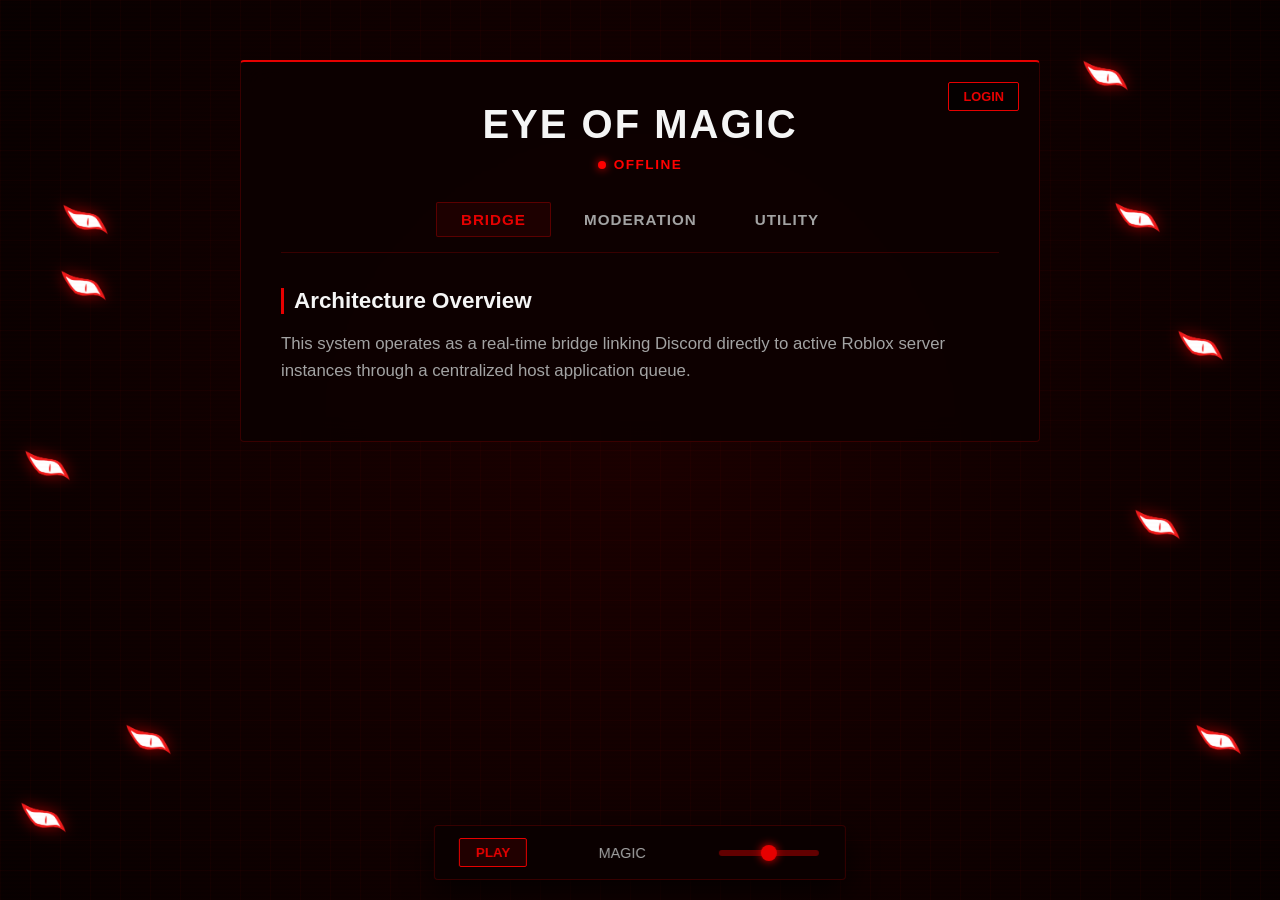
==== commit bf205833: "Update index.html Fixed bot status not actually working" ====
--- a/index.html
+++ b/index.html
@@ -423,34 +423,45 @@
 function checkBotStatus() {
     const dot = document.getElementById("status-dot");
     const text = document.getElementById("status-text");
-    if(NGROK_URL === "YOUR_NGROK_URL_HERE") {
-        dot.className = "status-dot offline";
+    
+    if(NGROK_URL === "YOUR_NGROK_URL_HERE" || NGROK_URL === "") {
+        dot.className = "offline";
         text.className = "offline";
+        text.textContent = "Offline (Setup Req)";
+        return;
+    }
+
+    fetch(`${NGROK_URL}/status`, {
+        method: "GET",
+        headers: {
+            "ngrok-skip-browser-warning": "69420"
+        }
+    })
+    .then(res => {
+        if (!res.ok) throw new Error("Network response was not ok");
+        return res.json();
+    })
+    .then(data => {
+        dot.className = "";
+        text.className = "";
+        if (data.status === "online") {
+            dot.classList.add("online");
+            text.classList.add("online");
+            text.textContent = "Online";
+        } else if (data.status === "maintenance") {
+            dot.classList.add("maintenance");
+            text.classList.add("maintenance");
+            text.textContent = "Maintenance";
+        }
+    })
+    .catch((err) => {
+        console.error("Status fetch failed:", err);
+        dot.className = "";
+        text.className = "";
+        dot.classList.add("offline");
+        text.classList.add("offline");
         text.textContent = "Offline";
-        return;
-    }
-    fetch(`${NGROK_URL}/status`)
-        .then(res => res.json())
-        .then(data => {
-            dot.className = "";
-            text.className = "";
-            if (data.status === "online") {
-                dot.classList.add("online");
-                text.classList.add("online");
-                text.textContent = "Online";
-            } else if (data.status === "maintenance") {
-                dot.classList.add("maintenance");
-                text.classList.add("maintenance");
-                text.textContent = "Maintenance";
-            }
-        })
-        .catch(() => {
-            dot.className = "";
-            text.className = "";
-            dot.classList.add("offline");
-            text.classList.add("offline");
-            text.textContent = "Offline";
-        });
+    });
 }
 setInterval(checkBotStatus, 10000);
 window.addEventListener('load', checkBotStatus);
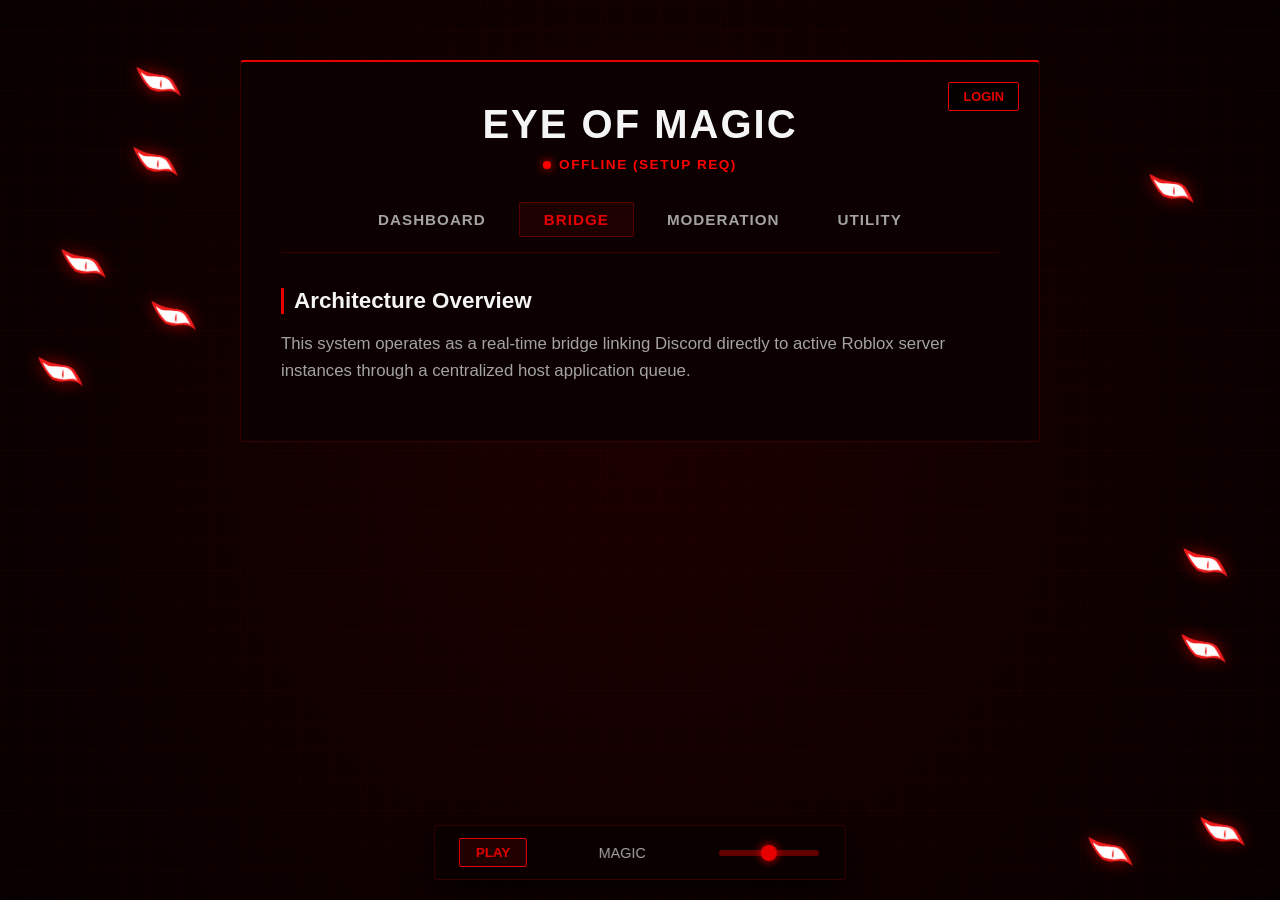
==== commit d8bc9698: "Update index.html Added dashboard" ====
--- a/index.html
+++ b/index.html
@@ -346,10 +346,30 @@
     </div>
 
     <div class="tabs">
+        <button class="tab-btn" onclick="switchTab('dashboard')">Dashboard</button>
         <button class="tab-btn active" onclick="switchTab('bridge')">Bridge</button>
         <button class="tab-btn" onclick="switchTab('moderation')">Moderation</button>
         <button class="tab-btn" onclick="switchTab('utility')">Utility</button>
         <button class="tab-btn" id="console-tab-btn" onclick="switchTab('console')">Console</button>
+    </div>
+
+    <div class="content-pane" id="dashboard">
+        <h2>Server Integration</h2>
+        <p>Deploy the Eye of MAGIC bridge to your own community.</p>
+        
+        <a href="https://discord.com/oauth2/authorize?client_id=1520223263501062195&permissions=8&scope=bot" target="_blank" style="text-decoration: none;">
+            <div class="cmd-block" style="text-align: center; cursor: url('hover.png'), pointer; border-color: var(--accent-main); background: rgba(230, 0, 0, 0.1);">
+                [ + ] ADD BOT TO DISCORD SERVER
+            </div>
+        </a>
+
+        <p><strong>Setup Instructions:</strong></p>
+        <ul>
+            <li>Invite the bot using the portal above.</li>
+            <li>In your Discord server, run <code>mg.setlog #channel-name</code> to bind your logging feed.</li>
+            <li>Run <code>mg.genscript</code> to generate a unique, authenticated bridge script.</li>
+            <li>Place the generated script into ServerScriptService inside Roblox Studio.</li>
+        </ul>
     </div>
 
     <div class="content-pane active" id="bridge">
@@ -404,7 +424,7 @@
 <script>
 const track = { source: "audio/MAGIC.mp3", title: "MAGIC", credit: "Written and sang by Ado" };
 const DISCORD_CLIENT_ID = "1520223263501062195"; 
-const NGROK_URL = "https://landfall-unmoving-hexagram.ngrok-free.dev";
+const NGROK_URL = "YOUR_NGROK_URL_HERE"; 
 
 const audioEl = document.getElementById("bg-audio");
 const playBtn = document.getElementById("play-btn");
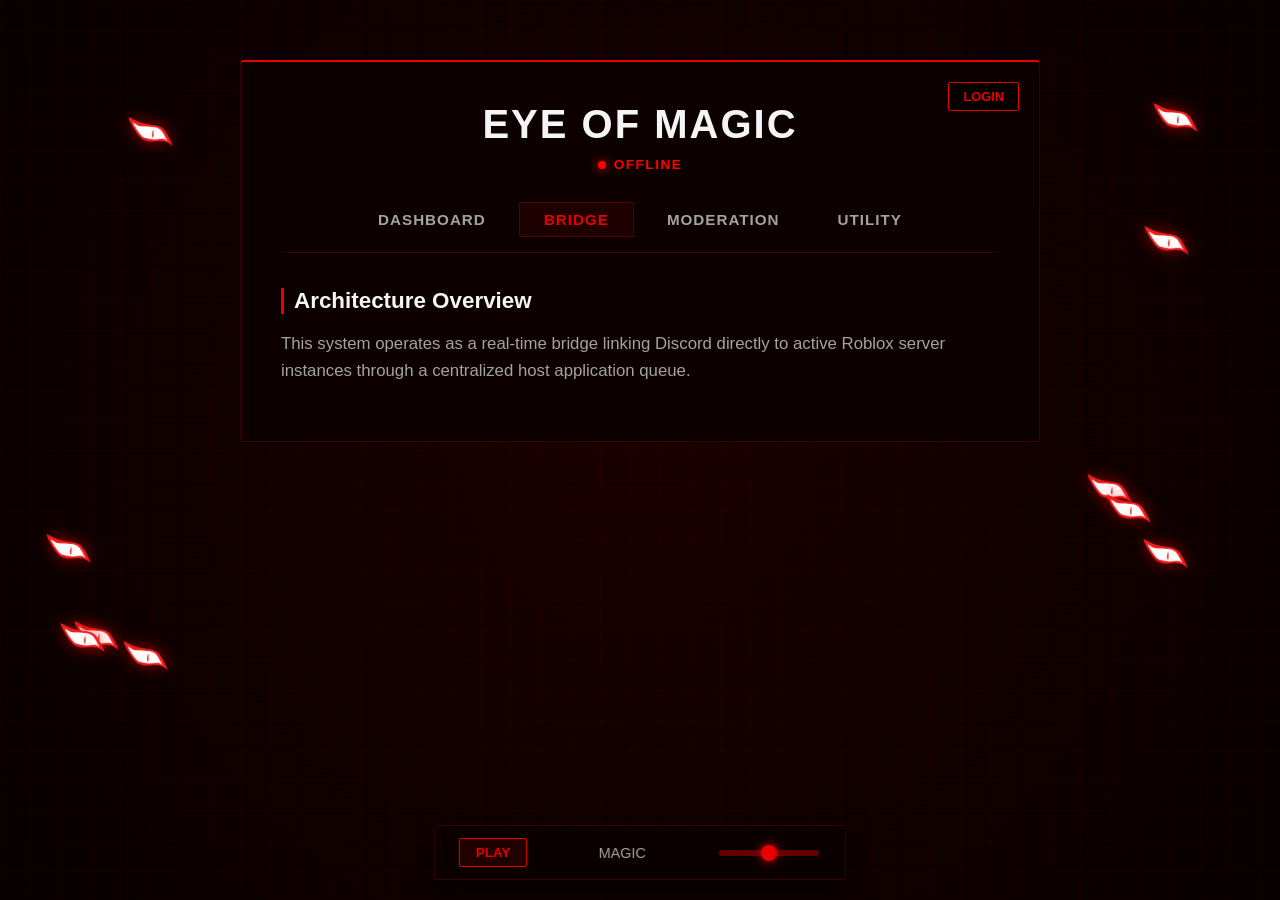
==== commit f16771ba: "Update index.html Forgot const, fixed." ====
--- a/index.html
+++ b/index.html
@@ -424,7 +424,7 @@
 <script>
 const track = { source: "audio/MAGIC.mp3", title: "MAGIC", credit: "Written and sang by Ado" };
 const DISCORD_CLIENT_ID = "1520223263501062195"; 
-const NGROK_URL = "YOUR_NGROK_URL_HERE"; 
+const NGROK_URL = "https://landfall-unmoving-hexagram.ngrok-free.dev"; 
 
 const audioEl = document.getElementById("bg-audio");
 const playBtn = document.getElementById("play-btn");
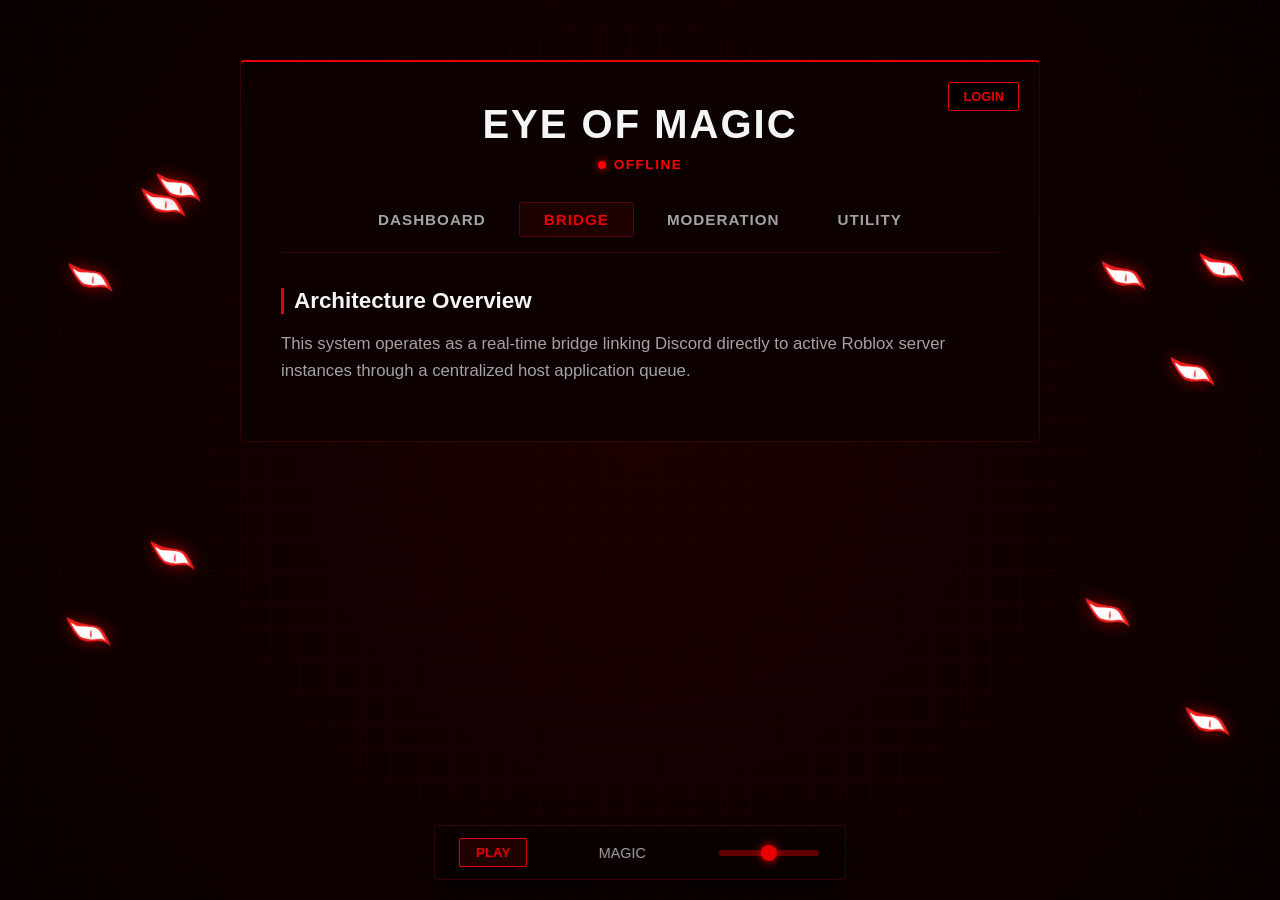
==== commit 3c0e09a5: "Update index.html Fixed scope link" ====
--- a/index.html
+++ b/index.html
@@ -357,7 +357,7 @@
         <h2>Server Integration</h2>
         <p>Deploy the Eye of MAGIC bridge to your own community.</p>
         
-        <a href="https://discord.com/oauth2/authorize?client_id=1520223263501062195&permissions=8&scope=bot" target="_blank" style="text-decoration: none;">
+        <a href="https://discord.com/oauth2/authorize?client_id=1519882456147431585&permissions=8&integration_type=0&scope=bot" target="_blank" style="text-decoration: none;">
             <div class="cmd-block" style="text-align: center; cursor: url('hover.png'), pointer; border-color: var(--accent-main); background: rgba(230, 0, 0, 0.1);">
                 [ + ] ADD BOT TO DISCORD SERVER
             </div>
